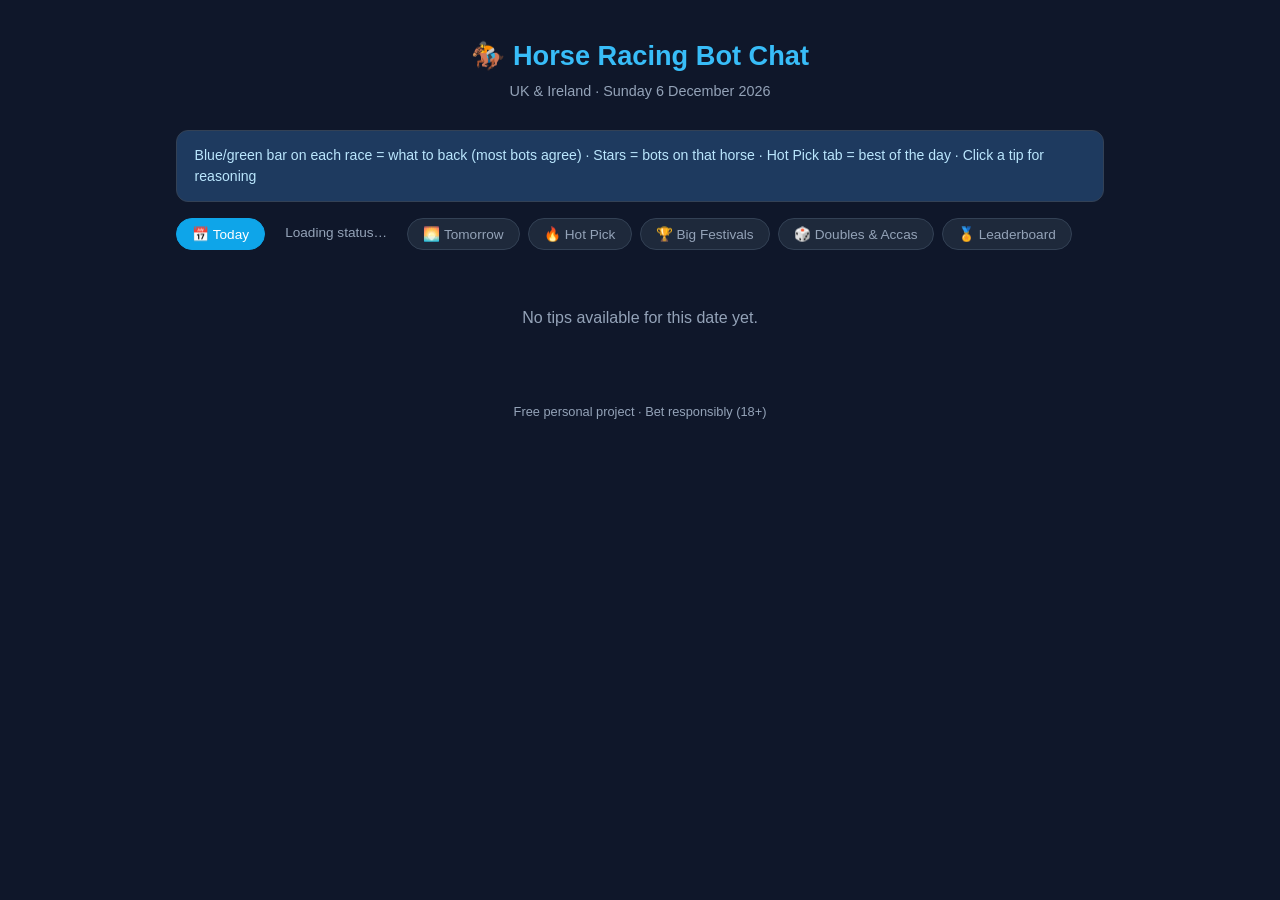
==== index.html @ 398643a5 "Add files via upload" ====
<!DOCTYPE html>
<html lang="en">
<head>
  <meta charset="UTF-8" />
  <meta name="viewport" content="width=device-width, initial-scale=1.0" />
  <title>Horse Racing Bot Chat</title>
  <style>
    :root {
      --bg: #0f172a; --card: #1e293b; --card-hover: #334155;
      --text: #e2e8f0; --muted: #94a3b8; --border: #334155; --accent: #38bdf8;
    }
    * { box-sizing: border-box; margin: 0; padding: 0; }
    body {
      font-family: -apple-system, BlinkMacSystemFont, "Segoe UI", Roboto, sans-serif;
      background: var(--bg); color: var(--text); line-height: 1.5; min-height: 100vh;
    }
    .container { max-width: 960px; margin: 0 auto; padding: 1rem; }
    header { text-align: center; padding: 1.25rem 0 0.75rem; }
    header h1 {
      font-size: 1.7rem; font-weight: 700; color: var(--accent);
      display: flex; align-items: center; justify-content: center; gap: 0.5rem;
    }
    header .meta { color: var(--muted); font-size: 0.9rem; margin-top: 0.25rem; }
    .info-box {
      background: #1e3a5f; border: 1px solid #334155; border-radius: 0.75rem;
      padding: 0.85rem 1.1rem; margin: 1rem 0; font-size: 0.88rem; color: #bae6fd;
    }
    .tabs { display: flex; flex-wrap: wrap; gap: 0.5rem; margin: 1rem 0; }
    .tab {
      background: var(--card); border: 1px solid var(--border); color: var(--muted);
      padding: 0.45rem 0.95rem; border-radius: 9999px; cursor: pointer; font-size: 0.85rem;
    }
    .tab:hover { background: var(--card-hover); color: var(--text); }
    .tab.active { background: #0ea5e9; color: white; border-color: #0ea5e9; }

    .meeting {
      margin-bottom: 0.65rem; border: 1px solid var(--border);
      border-radius: 0.75rem; overflow: hidden; background: var(--card);
    }
    .meeting-header {
      display: flex; align-items: center; justify-content: space-between;
      padding: 0.95rem 1.15rem; cursor: pointer; background: #1e293b;
      font-size: 1.2rem; font-weight: 700; color: #f1f5f9; user-select: none;
    }
    .meeting-header:hover { background: #273548; }
    .meeting-header .chevron { transition: transform 0.2s; color: var(--muted); }
    .meeting.open .meeting-header .chevron { transform: rotate(90deg); }
    .meeting-body { display: none; border-top: 1px solid var(--border); }
    .meeting.open .meeting-body { display: block; }

    .race { border-bottom: 1px solid var(--border); }
    .race:last-child { border-bottom: none; }
    .race-header {
      padding: 0.65rem 1.15rem; font-size: 0.9rem; color: #cbd5e1;
      background: #0f172a; border-bottom: 1px solid #1e293b;
      display: flex; flex-wrap: wrap; gap: 0.5rem 1rem; align-items: baseline;
    }
    .race-time { font-weight: 700; color: #38bdf8; font-size: 1rem; }
    .race-name { font-weight: 500; }

    .col-headers {
      display: grid; grid-template-columns: 130px 1fr 70px 60px 55px;
      gap: 0.5rem; padding: 0.4rem 1.15rem; font-size: 0.7rem;
      text-transform: uppercase; letter-spacing: 0.04em; color: var(--muted);
      background: #0f172a; border-bottom: 1px solid #1e293b;
    }
    .tip {
      display: grid; grid-template-columns: 130px 1fr 70px 60px 55px;
      gap: 0.5rem; align-items: center; padding: 0.5rem 1.15rem;
      border-bottom: 1px solid #1e293b; cursor: pointer;
    }
    .tip:last-child { border-bottom: none; }
    .tip:hover { background: var(--card-hover); }
    .bot-badge {
      font-size: 0.72rem; font-weight: 600; padding: 0.18rem 0.45rem;
      border-radius: 9999px; color: white; text-align: center; white-space: nowrap;
    }
    .horse-name { font-weight: 500; font-size: 0.95rem; }
    .stars { color: #fbbf24; letter-spacing: 1px; text-align: center; }
    .odds { font-weight: 600; color: #fbbf24; text-align: right; }
    .confidence {
      font-size: 0.78rem; font-weight: 600; padding: 0.12rem 0.4rem;
      border-radius: 9999px; text-align: center;
    }
    .conf-high { background: #166534; color: #bbf7d0; }
    .conf-mid  { background: #854d0e; color: #fef08a; }
    .conf-low  { background: #7f1d1d; color: #fecaca; }
    .ew-flag {
      font-size: 0.65rem; background: #4c1d95; color: #e9d5ff;
      padding: 0.08rem 0.35rem; border-radius: 4px; margin-left: 0.3rem;
    }
    .reason-panel {
      display: none; grid-column: 1 / -1; background: #0f172a;
      border-top: 1px solid #334155; padding: 0.75rem 1rem;
      font-size: 0.88rem; color: #cbd5e1; line-height: 1.5;
    }
    .tip.open .reason-panel { display: block; }
    .reason-panel strong { color: #e2e8f0; }

    .section-title { font-size: 1.1rem; font-weight: 600; margin: 1.25rem 0 0.75rem; color: #f1f5f9; }
    .card {
      background: var(--card); border: 1px solid var(--border); border-radius: 0.75rem;
      padding: 1rem 1.15rem; margin-bottom: 0.75rem;
    }
    .card h3 { font-size: 0.95rem; color: #38bdf8; margin-bottom: 0.35rem; }
    .card p { font-size: 0.9rem; color: #cbd5e1; }
    .hot-pick { border-color: #38bdf8; }
    .consensus-bar {
      background: linear-gradient(90deg, #0c4a6e 0%, #164e63 100%);
      border: 1px solid #38bdf8; border-radius: 10px;
      padding: 0.75rem 1rem; margin: 0.5rem 0 0.75rem;
      display: flex; flex-wrap: wrap; align-items: center; gap: 0.5rem 1rem;
    }
    .consensus-bar .c-label { font-size: 0.7rem; text-transform: uppercase; letter-spacing: 0.04em; color: #7dd3fc; font-weight: 700; }
    .consensus-bar .c-horse { font-size: 1.05rem; font-weight: 700; color: #f8fafc; }
    .consensus-bar .c-meta { font-size: 0.85rem; color: #cbd5e1; }
    .consensus-bar.strong { border-color: #4ade80; background: linear-gradient(90deg, #14532d 0%, #164e63 100%); }
    .consensus-bar.solid { border-color: #38bdf8; }
    .consensus-bar.lean { border-color: #fbbf24; }
    .consensus-bar.split { border-color: #64748b; }

    .chat-line { display: flex; gap: 0.6rem; margin-bottom: 0.7rem; align-items: flex-start; }
    .chat-bubble { background: #1e293b; border: 1px solid #334155; border-radius: 0.75rem; padding: 0.55rem 0.8rem; font-size: 0.9rem; color: #cbd5e1; flex: 1; }
    .chat-bubble strong { color: #e2e8f0; }
    .footer { text-align: center; padding: 2rem 0; color: var(--muted); font-size: 0.8rem; }
    @media (max-width: 640px) {
      .col-headers, .tip { grid-template-columns: 100px 1fr 55px 50px 48px; }
      .bot-badge { font-size: 0.65rem; }
    }
  
  .data-warn {
    background: #3d2914; border: 1px solid #c47b2c; color: #f0d9b5;
    padding: 12px 16px; border-radius: 10px; margin: 12px 0; font-size: 0.95rem; line-height: 1.45;
  }

    .lb-period-tabs { display:flex; flex-wrap:wrap; gap:0.4rem; margin:0.75rem 0 1rem; }
    .lb-period-tabs button {
      background: var(--card); border: 1px solid var(--border); color: var(--muted);
      padding: 0.35rem 0.85rem; border-radius: 9999px; cursor: pointer; font-size: 0.8rem;
    }
    .lb-period-tabs button.active { background:#0ea5e9; color:#fff; border-color:#0ea5e9; }
    .lb-table th, .lb-table td { padding: 0.55rem 0.5rem; border-bottom: 1px solid var(--border); }
    .lb-table tr.lb-best-roi { background: linear-gradient(90deg, rgba(234,179,8,0.18), transparent); }
    .lb-table tr.lb-best-win { box-shadow: inset 3px 0 0 #38bdf8; }
    .lb-crown { margin-left: 0.35rem; font-size: 0.95rem; }
    .lb-pill {
      display:inline-block; font-size:0.7rem; font-weight:700; padding:0.1rem 0.45rem;
      border-radius:9999px; margin-left:0.35rem; vertical-align:middle;
    }
    .lb-pill-gold { background:#854d0e; color:#fef08a; }
    .lb-pill-blue { background:#0c4a6e; color:#bae6fd; }
    .lb-roi-pos { color:#4ade80; font-weight:600; }
    .lb-roi-neg { color:#f87171; font-weight:600; }
    .lb-podium {
      display:grid; grid-template-columns:1fr; gap:0.5rem; margin:0.75rem 0 1rem;
    }
    @media (min-width:640px){ .lb-podium { grid-template-columns:1fr 1fr; } }
    .lb-podium-card {
      background: var(--card); border:1px solid var(--border); border-radius:0.75rem;
      padding:0.85rem 1rem;
    }
    .lb-podium-card h3 { font-size:0.8rem; color:var(--muted); font-weight:600; margin-bottom:0.35rem; }
    .lb-podium-card .val { font-size:1.15rem; font-weight:700; }

  
    /* Mobile polish */
    @media (max-width: 640px) {
      header h1 { font-size: 1.35rem; }
      .tabs { gap: 0.35rem; }
      .tab { padding: 0.55rem 0.85rem; font-size: 0.8rem; }
      .meeting-header { padding: 1rem 0.9rem; font-size: 1.05rem; min-height: 48px; }
      .race-header { padding: 0.75rem 0.9rem; }
      .tip-card { padding: 0.85rem; }
      .lb-table { font-size: 0.82rem; }
      .lb-table th, .lb-table td { padding: 0.5rem 0.35rem; }
    }
    .going-banner {
      display: inline-block; margin-left: 0.5rem; font-size: 0.75rem; font-weight: 600;
      padding: 0.15rem 0.55rem; border-radius: 9999px; background: #1e3a5f; color: #bae6fd;
    }
    .going-banner.soft { background: #3b1f5e; color: #e9d5ff; }
    .going-banner.firm { background: #7c2d12; color: #fed7aa; }
    .going-banner.heavy { background: #4c1d95; color: #ddd6fe; }
    .sparkline { display:flex; align-items:flex-end; gap:3px; height:40px; margin:0.75rem 0 0.25rem; }
    .sparkline span {
      flex:1; min-width:6px; border-radius:3px 3px 0 0; background:#334155;
    }
    .sparkline span.pos { background:#22c55e; }
    .sparkline span.neg { background:#ef4444; }
    .cal-grid { display:grid; grid-template-columns:1fr; gap:0.5rem; margin:0.75rem 0; }
    @media (min-width:640px){ .cal-grid { grid-template-columns:1fr 1fr 1fr; } }
    .cal-card {
      background: var(--card); border:1px solid var(--border); border-radius:0.65rem; padding:0.7rem 0.85rem;
      font-size:0.82rem;
    }
    .cal-card .lbl { color:var(--muted); font-size:0.75rem; }
    .cal-card .num { font-weight:700; font-size:1.05rem; margin-top:0.15rem; }
    .hot-card {
      background: linear-gradient(135deg, #1e293b, #0f172a); border:1px solid #334155;
      border-radius:0.75rem; padding:0.9rem 1rem; margin:0.75rem 0 1rem;
    }
    .hot-card h3 { font-size:0.85rem; color:#fbbf24; margin-bottom:0.35rem; }

  </style>

</head>
<body>
  <div class="container">
    <header>
      <h1><span>🏇</span> Horse Racing Bot Chat</h1>
      <div class="meta" id="header-meta">UK & Ireland · Loading…</div>
    </header>

    <div class="info-box">
      Blue/green bar on each race = what to back (most bots agree) · Stars = bots on that horse · Hot Pick tab = best of the day · Click a tip for reasoning
    </div>

    <div class="tabs" id="main-tabs">
      <button class="tab active" data-tab="today">📅 Today</button>
      <div id="data-status" style="text-align:center;font-size:0.85rem;color:#94a3b8;padding:0.35rem 0.75rem;">Loading status…</div>
<button class="tab" data-tab="tomorrow">🌅 Tomorrow</button>
      <button class="tab" data-tab="hot">🔥 Hot Pick</button>
      <button class="tab" data-tab="big">🏆 Big Festivals</button>
      <button class="tab" data-tab="doubles">🎲 Doubles & Accas</button>
      <button class="tab" data-tab="leaderboard">🏅 Leaderboard</button>
    </div>

    <div id="content"><p style="color:#94a3b8;text-align:center;padding:2rem">Loading tips…</p></div>
    <div class="footer">Free personal project · Bet responsibly (18+)</div>
  </div>

<script>
const BOTS = {
  FormFox:        { name: "FormFox",        colour: "#3b82f6" },
  HotTrainer:     { name: "HotTrainer",     colour: "#ef4444" },
  BloodlineBetty: { name: "BloodlineBetty", colour: "#ec4899" },
  DevilAdvocate:  { name: "DevilAdvocate",  colour: "#a855f7" },
  PlaceHunter:    { name: "PlaceHunter",    colour: "#14b8a6" }
};

let todayData = null;
let tomorrowData = null;
let currentTab = "today";

function getDateOffset(days) {
  const d = new Date();
  d.setDate(d.getDate() + days);
  return d.toISOString().slice(0, 10);
}

async function fetchTipsForDate(dateStr) {
  const paths = [
    `./tips-${dateStr}.json`,
    `tips-${dateStr}.json`,
    `./data/tips-${dateStr}.json`
  ];
  for (const path of paths) {
    try {
      const res = await fetch(path + "?t=" + Date.now());
      if (!res.ok) continue;
      const data = await res.json();
      if (data && Array.isArray(data.races) && data.races.length > 0) return data;
    } catch (e) {}
  }
  return null;
}

async function loadTips() {
  const todayStr = getDateOffset(0);
  const tomorrowStr = getDateOffset(1);
  try {
    todayData = await fetchTipsForDate(todayStr);
  } catch (e) { console.error(e); }
  try {
    tomorrowData = await fetchTipsForDate(tomorrowStr);
  } catch (e) { console.error(e); }
}

function updateHeaderDate(dateStr) {
  const el = document.getElementById("header-meta");
  if (!el) return;
  try {
    const formatted = new Date(dateStr + "T12:00:00").toLocaleDateString("en-GB", {
      weekday: "long", day: "numeric", month: "long", year: "numeric"
    });
    el.textContent = "UK & Ireland · " + formatted;
  } catch (e) {
    el.textContent = "UK & Ireland · " + dateStr;
  }
}

function confClass(c) {
  if (c >= 60) return "conf-high";
  if (c >= 45) return "conf-mid";
  return "conf-low";
}

function renderStars(n) {
  n = Number(n) || 0;
  if (n < 2) return "";
  return "★".repeat(Math.min(n, 6));
}

function groupByMeeting(races) {
  const map = {};
  (races || []).forEach(r => {
    const c = r.course || "Unknown";
    if (!map[c]) map[c] = [];
    map[c].push(r);
  });
  return map;
}

function renderRacecards(dataSet) {
  if (!dataSet || !dataSet.races || dataSet.races.length === 0) {
    const note = (dataSet && dataSet.note) ? dataSet.note : "";
    const unpublished = dataSet && dataSet.published === false;
    if (unpublished || note) {
      return '<div class="data-warn"><strong>' + (unpublished ? "Card not published yet" : "Notice") +
        "</strong><br>" + (note || "Racecards for this date are not available from the feed yet. Check back later — tips will appear once real runners are published.") +
        "</div>";
    }
    return '<p style="color:#94a3b8;text-align:center;padding:2.5rem">No tips available for this date yet.</p>';
  }
  const meetings = groupByMeeting(dataSet.races);
  let html = "";
  if (dataSet.note) {
    html += '<div class="data-warn">' + dataSet.note + "</div>";
  }
  Object.keys(meetings).sort().forEach(course => {
    const goings = [...new Set((meetings[course] || []).map(r => (r.going || "").trim()).filter(Boolean))];
    let goingHtml = "";
    if (goings.length) {
      const g = goings[0];
      const gl = g.toLowerCase();
      let gcls = "";
      if (/heavy|soft|yielding/.test(gl)) gcls = "soft";
      else if (/firm|hard/.test(gl)) gcls = "firm";
      if (/heavy/.test(gl)) gcls = "heavy";
      goingHtml = '<span class="going-banner ' + gcls + '">' + g + '</span>';
    }
    html += '<div class="meeting">' +
      '<div class="meeting-header" onclick="this.parentElement.classList.toggle(\'open\')">' +
      '<span>' + course + goingHtml + '</span><span class="chevron">▶</span></div>' +
      '<div class="meeting-body">';
    meetings[course].forEach(race => {
      const rg = (race.going || "").trim();
      const dist = (race.distance || "").trim();
      const extra = [rg, dist].filter(Boolean).join(" · ");
      html += '<div class="race"><div class="race-header">' +
        '<span class="race-time">' + (race.time || "") + '</span>' +
        '<span class="race-name">' + (race.name || "") + (extra ? ' <span style="color:#94a3b8;font-weight:400;font-size:0.85em">· ' + extra + '</span>' : '') + '</span></div>';
      // WHAT TO BACK — race consensus
      const cons = race.consensus;
      if (cons && cons.horse) {
        const strength = cons.strength || (cons.bot_count >= 4 ? "strong" : cons.bot_count >= 3 ? "solid" : cons.bot_count >= 2 ? "lean" : "split");
        const label = strength === "strong" ? "BACK THIS · Strong consensus"
          : strength === "solid" ? "BACK THIS · Solid consensus"
          : strength === "lean" ? "Lean tip · 2 bots agree"
          : "Slight edge · bots split";
        html += '<div class="consensus-bar ' + strength + '">' +
          '<div><div class="c-label">' + label + '</div>' +
          '<div class="c-horse">' + cons.horse +
          (cons.type === "ew" ? ' <span class="ew-flag">E/W</span>' : '') +
          '</div></div>' +
          '<div class="c-meta"><b>' + (cons.bot_count || 0) + ' bots</b> · conf ' + (cons.avg_conf || "?") +
          ' · ' + (cons.type || "win") + ' @ ' + (cons.odds || "?") + '</div>' +
          '<div class="c-meta" style="width:100%;font-size:0.8rem">' + (cons.bots || []).join(", ") + '</div>' +
          '</div>';
      }
      html += '<div class="col-headers"><div>Bot</div><div>Horse</div>' +
        '<div style="text-align:center">Stars</div><div style="text-align:right">Odds</div>' +
        '<div style="text-align:center">Conf</div></div>';
      (race.tips || []).forEach(t => {
        const bot = BOTS[t.bot] || { name: t.bot, colour: "#64748b" };
        html += '<div class="tip" onclick="this.classList.toggle(\'open\')">' +
          '<span class="bot-badge" style="background:' + bot.colour + '">' + bot.name + '</span>' +
          '<span class="horse-name">' + t.horse + (t.type === "ew" ? '<span class="ew-flag">E/W</span>' : "") + '</span>' +
          '<span class="stars">' + renderStars(t.stars) + '</span>' +
          '<span class="odds">' + Number(t.odds).toFixed(2) + '</span>' +
          '<span class="confidence ' + confClass(t.conf) + '">' + t.conf + '%</span>' +
          '<div class="reason-panel"><strong>' + bot.name + ':</strong> ' + (t.reason || "No reasoning available.") + '</div>' +
          '</div>';
      });
      html += '</div>';
    });
    html += '</div></div>';
  });
  return html;
}

function getHotPick(dataSet) {
  if (!dataSet) return null;
  // Prefer server-built hot_picks (3+ bots, conf floor)
  if (Array.isArray(dataSet.hot_picks) && dataSet.hot_picks.length) {
    return dataSet.hot_picks[0];
  }
  // Fallback: aggregate from race tips
  const tallies = {};
  (dataSet.races || []).forEach(function (race) {
    (race.tips || []).forEach(function (t) {
      const key = (race.course || "") + "|" + (race.time || "") + "|" + (t.horse || "");
      if (!tallies[key]) {
        tallies[key] = {
          horse: t.horse,
          course: race.course,
          time: race.time,
          race: race.name,
          odds: t.odds,
          bots: [],
          confs: [],
          type: t.type
        };
      }
      tallies[key].bots.push(t.bot);
      tallies[key].confs.push(t.conf || 0);
    });
  });
  let best = null;
  Object.keys(tallies).forEach(function (k) {
    const v = tallies[k];
    const n = v.bots.length;
    const avg = v.confs.reduce(function (a, b) { return a + b; }, 0) / Math.max(1, n);
    if (n < 3 || avg < 55) return;
    const score = n * 10 + avg;
    if (!best || score > best.score) {
      best = {
        horse: v.horse,
        course: v.course,
        time: v.time,
        race: v.race,
        odds: v.odds,
        bot_count: n,
        avg_conf: Math.round(avg * 10) / 10,
        bots: v.bots,
        type: v.type,
        score: score
      };
    }
  });
  return best;
}

function renderHotPick() {
  const list = (todayData && Array.isArray(todayData.hot_picks)) ? todayData.hot_picks : null;
  if (list && list.length) {
    let html = '<div class="section-title">Daily Hot Picks</div><p style="color:#94a3b8;text-align:center;font-size:0.85rem;margin:0 0 1rem">3+ bots agreed · avg confidence ≥ 55</p>';
    list.slice(0, 8).forEach(function (hot) {
      html += '<div class="card hot-pick"><h3>' + (hot.horse || "") + '</h3>' +
        '<div style="color:#94a3b8;font-size:0.9rem">' + (hot.course || "") + " " + (hot.time || "") +
        (hot.race ? " · " + hot.race : "") + "</div>" +
        '<div style="margin-top:0.5rem"><b>' + (hot.bot_count || (hot.bots || []).length) + " bots</b> · avg conf " +
        (hot.avg_conf || "?") + " · " + (hot.type || "win") + " @ " + (hot.odds || "?") + "</div>" +
        '<div style="margin-top:0.35rem;font-size:0.85rem;color:#cbd5e1">' + (hot.bots || []).join(", ") + "</div></div>";
    });
    return html;
  }
  const hot = getHotPick(todayData);
  if (!hot) return '<p style="color:#94a3b8;text-align:center;padding:2rem">No hot pick available yet (need 3+ bots on one horse with solid confidence).</p>';
  return '<div class="section-title">Today’s Hot Pick</div>' +
    '<div class="card hot-pick"><h3>' + hot.horse + '</h3>' +
    '<div style="color:#94a3b8">' + (hot.course || "") + " " + (hot.time || "") + "</div>" +
    '<div style="margin-top:0.5rem"><b>' + (hot.bot_count || 0) + " bots</b> · conf " + (hot.avg_conf || "") +
    " · " + (hot.type || "win") + " @ " + (hot.odds || "") + "</div></div>";
}

function topSelections(dataSet, typeFilter, limit) {
  if (!dataSet || !dataSet.races) return [];
  const picks = [];
  dataSet.races.forEach(race => {
    const byHorse = {};
    (race.tips || []).forEach(t => {
      if (typeFilter && t.type !== typeFilter) return;
      if (!byHorse[t.horse]) byHorse[t.horse] = { horse: t.horse, course: race.course, time: race.time, odds: t.odds, conf: 0, count: 0 };
      byHorse[t.horse].conf += Number(t.conf) || 0;
      byHorse[t.horse].count += 1;
      byHorse[t.horse].odds = t.odds;
    });
    Object.values(byHorse).forEach(p => { p.avg = p.conf / p.count; picks.push(p); });
  });
  picks.sort((a, b) => b.count - a.count || b.avg - a.avg);
  const seen = new Set(); const unique = [];
  for (const p of picks) {
    if (seen.has(p.horse)) continue;
    seen.add(p.horse); unique.push(p);
    if (unique.length >= limit) break;
  }
  return unique;
}

function renderDoubles() {
  const winPicks = topSelections(todayData, "win", 8);
  const ewPicks = topSelections(todayData, "ew", 8);
  const allPicks = topSelections(todayData, null, 10);
  function combo(list, n, label) {
    if (list.length < n) return '<div class="card"><h3>' + label + '</h3><p>Not enough selections yet.</p></div>';
    const chosen = list.slice(0, n);
    const names = chosen.map(p => p.horse + " (" + p.course + " " + p.time + ")").join(" + ");
    const odds = chosen.reduce((a, p) => a * (Number(p.odds) || 2), 1);
    return '<div class="card"><h3>' + label + '</h3><p>' + names +
      '</p><p style="margin-top:0.35rem;color:#94a3b8;font-size:0.85rem">Approx combined odds: ' + odds.toFixed(1) + '</p></div>';
  }
  return '<div class="section-title">Doubles & Accas</div>' +
    combo(winPicks, 2, "Winners Double") +
    combo(ewPicks, 2, "Each-Way Double") +
    combo(winPicks, 3, "Winners Treble") +
    combo(ewPicks, 3, "Each-Way Treble") +
    combo(allPicks, 6, "6-Fold (mixed)") +
    '<p style="color:#94a3b8;font-size:0.85rem;margin-top:1rem">From strongest bot consensus. Check current odds.</p>';
}

function renderBigFestivals() {
  const festivals = [
    ["Cheltenham Festival", "March · 4 days", "Champion Hurdle, Champion Chase, Stayers’, Gold Cup, Ryanair"],
    ["Aintree Grand National Meeting", "April · 3 days", "Grand National, Mersey Novices’, Mildmay, Aintree Hurdle"],
    ["Punchestown Festival", "Late April / early May · 5 days", "Irish Champions, Gold Cup, Champion Chase, Stayers"],
    ["Royal Ascot", "June · 5 days", "Queen Anne, Prince of Wales’s, Gold Cup, Diamond Jubilee"],
    ["Glorious Goodwood", "Late July / early August · 5 days", "Sussex Stakes, Goodwood Cup, Nassau, Lennox"],
    ["York Ebor Festival", "August · 4 days", "International, Yorkshire Oaks, Nunthorpe, Ebor"],
    ["Irish Champions Weekend", "September", "Irish Champion Stakes, Matron, National Stakes, Moyglare"],
    ["British Champions Day", "October · Ascot", "Champion Stakes, QEII, Champions Sprint, Fillies & Mares"],
    ["King George & Christmas", "December", "King George VI Chase, Christmas Hurdle, Savills Chase"]
  ];
  return '<div class="section-title">Major Festivals & Meetings</div>' +
    festivals.map(f => '<div class="card"><h3>' + f[0] + '</h3>' +
      '<p style="color:#94a3b8;font-size:0.85rem;margin-bottom:0.3rem">' + f[1] + '</p><p>' + f[2] + '</p></div>').join("");
}

function renderChat() {
  const data = todayData;
  const lines = (data && data.chat) || [];
  const votes = (data && data.votes) || {};
  if (!lines.length) {
    return '<div class="section-title">Bot Chat Room</div>' +
      '<p style="color:#94a3b8;text-align:center;padding:1.5rem">No chat/votes yet. Upload the new generate_tips.py and re-run the Action.</p>';
  }
  let html = '<div class="section-title">Bot Chat Room</div>' +
    '<p style="color:#94a3b8;font-size:0.88rem;margin-bottom:1rem">Each bot nominates legs from its own tips. Votes are tallied for doubles, trebles and a 6-fold. Discussion below reflects agreement and disagreement.</p>';
  if (votes.double && votes.double.length) {
    html += '<div class="card hot-pick"><h3>Voted results</h3>' +
      '<p><strong>Double:</strong> ' + votes.double.join(' + ') + '</p>' +
      '<p><strong>Treble:</strong> ' + (votes.treble || []).join(' + ') + '</p>' +
      '<p><strong>6-fold:</strong> ' + (votes.sixfold || []).join(' + ') + '</p></div>';
  }
  lines.forEach(line => {
    const bot = BOTS[line.bot] || { name: line.bot, colour: "#64748b" };
    html += '<div class="chat-line">' +
      '<span class="bot-badge" style="background:' + bot.colour + '">' + bot.name + '</span>' +
      '<div class="chat-bubble">' + (line.text || "") + '</div></div>';
  });
  return html;
}

function renderLeaderboard() {
  return '<div class="section-title">Bot Leaderboard</div>' +
    '<div class="lb-period-tabs" id="lb-period-tabs">' +
      '<button type="button" data-period="all" class="active">All time</button>' +
      '<button type="button" data-period="week">This week</button>' +
      '<button type="button" data-period="month">This month</button>' +
      '<button type="button" data-period="year">This year</button>' +
    '</div>' +
    '<p style="color:#94a3b8;text-align:center;padding:1rem" id="lb-loading">Loading leaderboard…</p>' +
    '<div id="lb-root"></div>';
}


async function loadDataStatus() {
  const el = document.getElementById("data-status");
  if (!el) return;
  try {
    const res = await fetch("./status.json?t=" + Date.now());
    if (res.ok) {
      const s = await res.json();
      const parts = [];
      if (s.last_settled) parts.push("Last settled: <b style=\"color:#e2e8f0\">" + s.last_settled + "</b>");
      if (s.best_roi) parts.push("Best ROI: <b style=\"color:#4ade80\">" + s.best_roi + "</b>");
      if (s.settled_days != null) parts.push(s.settled_days + " days tracked");
      el.innerHTML = parts.join(" · ") || "Status ready";
      return;
    }
  } catch (e) {}
  try {
    const res = await fetch("./leaderboard.json?t=" + Date.now());
    if (res.ok) {
      const lb = await res.json();
      el.innerHTML = lb.last_settled
        ? ("Last settled: <b style=\"color:#e2e8f0\">" + lb.last_settled + "</b>")
        : "Leaderboard loaded — no settlements yet";
      return;
    }
  } catch (e) {}
  el.textContent = "";
}

async function fillLeaderboard(period) {
  const root = document.getElementById("lb-root");
  const loading = document.getElementById("lb-loading");
  if (!root) {
    console.warn("fillLeaderboard: #lb-root missing");
    return;
  }
  period = period || window._lbPeriod || "all";
  window._lbPeriod = period;

  let data = window._lbData || null;
  if (!data) {
    try {
      const res = await fetch("./leaderboard.json?t=" + Date.now());
      if (!res.ok) throw new Error("HTTP " + res.status);
      data = await res.json();
      window._lbData = data;
    } catch (e) {
      console.error("fillLeaderboard fetch failed", e);
      if (loading) loading.remove();
      root.innerHTML = '<p style="color:#f87171;text-align:center;padding:1.5rem">Could not load leaderboard.json (' + e.message + ').</p>';
      return;
    }
  }
  if (loading) loading.remove();

  let slice = null;
  if (data.periods && data.periods[period]) {
    slice = data.periods[period];
  } else if (period === "all" && data.bots) {
    slice = { bots: data.bots, best_roi: data.best_roi, best_win: data.best_win };
  }
  if (!slice || !slice.bots) {
    root.innerHTML = '<p style="color:#94a3b8;text-align:center;padding:1.5rem">No settled results yet for this period.</p>';
    return;
  }

  const bots = slice.bots;
  const ACTIVE = ["FormFox","HotTrainer","BloodlineBetty","DevilAdvocate","PlaceHunter"];
  const ranked = Object.keys(bots).filter(id => ACTIVE.indexOf(id) >= 0).map(id => {
    const b = bots[id];
    return { id: id, b: b, roi: b.roi_pct != null ? b.roi_pct : 0, win: b.win_pct != null ? b.win_pct : 0, tips: b.tips || 0 };
  }).sort((a, c) => c.roi - a.roi);

  const bestRoi = slice.best_roi || (ranked.filter(x => x.tips >= 5)[0] || ranked[0] || {}).id;
  let bestWin = slice.best_win;
  if (!bestWin) {
    const byWin = ranked.slice().filter(x => x.tips >= 5).sort((a, c) => c.win - a.win);
    bestWin = (byWin[0] || ranked[0] || {}).id;
  }

  const bestRoiBot = BOTS[bestRoi] || { name: bestRoi || "—", colour: "#64748b" };
  const bestWinBot = BOTS[bestWin] || { name: bestWin || "—", colour: "#64748b" };
  const bestRoiStats = bestRoi && bots[bestRoi] ? bots[bestRoi] : null;
  const bestWinStats = bestWin && bots[bestWin] ? bots[bestWin] : null;

  const hist = (data.history || []).slice(-14);
  let spark = "";
  if (hist.length) {
    const maxAbs = Math.max(1, ...hist.map(h => Math.abs(Number(h.pnl) || 0)));
    spark = '<div style="margin:0.5rem 0 0.25rem;color:#94a3b8;font-size:0.8rem">Daily P&amp;L (all bots combined, last ' + hist.length + ' days)</div>' +
      '<div class="sparkline">' + hist.map(h => {
        const pnl = Number(h.pnl) || 0;
        const hgt = Math.max(4, Math.round(36 * Math.abs(pnl) / maxAbs));
        const cls = pnl > 0 ? "pos" : (pnl < 0 ? "neg" : "");
        return '<span class="' + cls + '" style="height:' + hgt + 'px" title="' + (h.date || "") + ': ' + (pnl >= 0 ? "+" : "") + pnl + '"></span>';
      }).join("") + '</div>' +
      '<div style="display:flex;justify-content:space-between;color:#64748b;font-size:0.7rem">' +
        '<span>' + (hist[0].date || "") + '</span><span>' + (hist[hist.length - 1].date || "") + '</span></div>';
  }

  const hot = data.hot_pick || null;
  let hotHtml = "";
  if (hot && hot.n) {
    const roiCls = (hot.roi_pct || 0) >= 0 ? "lb-roi-pos" : "lb-roi-neg";
    hotHtml = '<div class="hot-card"><h3>🔥 Consensus Hot Pick track record</h3>' +
      '<div style="display:flex;flex-wrap:wrap;gap:1rem;align-items:baseline">' +
        '<div><span style="color:#94a3b8;font-size:0.8rem">Settled</span><div style="font-weight:700;font-size:1.1rem">' + hot.n + '</div></div>' +
        '<div><span style="color:#94a3b8;font-size:0.8rem">Win%</span><div style="font-weight:700;font-size:1.1rem">' + (hot.win_pct || 0) + '%</div></div>' +
        '<div><span style="color:#94a3b8;font-size:0.8rem">ROI</span><div class="' + roiCls + '" style="font-size:1.1rem">' + ((hot.roi_pct || 0) >= 0 ? "+" : "") + (hot.roi_pct || 0) + '%</div></div>' +
        '<div><span style="color:#94a3b8;font-size:0.8rem">P&amp;L</span><div style="font-weight:700">' + ((hot.pnl || 0) >= 0 ? "+" : "") + (hot.pnl || 0) + '</div></div>' +
      '</div>' +
      '<p style="color:#94a3b8;font-size:0.78rem;margin-top:0.45rem">Horses where 3+ bots agreed · level £1 win stakes</p></div>';
  }

  const podium =
    '<div class="lb-podium">' +
      '<div class="lb-podium-card">' +
        '<h3>🏆 Best ROI</h3>' +
        '<div class="val"><span class="bot-badge" style="background:' + bestRoiBot.colour + '">' + bestRoiBot.name + '</span> ' +
        (bestRoiStats ? '<span class="lb-roi-pos">+' + (bestRoiStats.roi_pct || 0) + '%</span>' : '—') + '</div>' +
        (bestRoiStats ? '<div style="color:#94a3b8;font-size:0.8rem;margin-top:0.25rem">' + (bestRoiStats.tips || 0) + ' tips · Win ' + (bestRoiStats.win_pct || 0) + '%</div>' : '') +
      '</div>' +
      '<div class="lb-podium-card">' +
        '<h3>🎯 Best strike rate</h3>' +
        '<div class="val"><span class="bot-badge" style="background:' + bestWinBot.colour + '">' + bestWinBot.name + '</span> ' +
        (bestWinStats ? (bestWinStats.win_pct || 0) + '%' : '—') + '</div>' +
        (bestWinStats ? '<div style="color:#94a3b8;font-size:0.8rem;margin-top:0.25rem">' + (bestWinStats.tips || 0) + ' tips · ROI ' + ((bestWinStats.roi_pct || 0) >= 0 ? '+' : '') + (bestWinStats.roi_pct || 0) + '%</div>' : '') +
      '</div>' +
    '</div>';

  const rows = ranked.map((row, idx) => {
    const b = row.b;
    const bot = BOTS[row.id] || { name: row.id, colour: "#64748b" };
    const roi = row.roi;
    const cls = [];
    if (row.id === bestRoi) cls.push("lb-best-roi");
    if (row.id === bestWin) cls.push("lb-best-win");
    let pills = "";
    if (row.id === bestRoi) pills += '<span class="lb-pill lb-pill-gold">BEST ROI</span>';
    if (row.id === bestWin) pills += '<span class="lb-pill lb-pill-blue">BEST WIN%</span>';
    if (idx === 0) pills += '<span class="lb-crown">👑</span>';
    const roiCls = roi >= 0 ? "lb-roi-pos" : "lb-roi-neg";
    return '<tr class="' + cls.join(" ") + '">' +
      '<td><span class="bot-badge" style="background:' + bot.colour + '">' + bot.name + '</span>' + pills + '</td>' +
      '<td>' + (b.tips || 0) + '</td>' +
      '<td>' + (b.win_pct != null ? b.win_pct : 0) + '%</td>' +
      '<td class="' + roiCls + '">' + (roi >= 0 ? "+" : "") + roi + '%</td>' +
      '<td>' + (b.avg_odds || 0) + '</td>' +
      '<td>W ' + (b.style && b.style.win || 0) + ' / EW ' + (b.style && b.style.ew || 0) + '</td></tr>';
  }).join("");

  let calHtml = '<div style="margin:1rem 0 0.35rem;color:#94a3b8;font-size:0.8rem">Confidence calibration (did high-conf tips actually win more?)</div><div class="cal-grid">';
  let hasCal = false;
  ranked.forEach(row => {
    const conf = row.b.conf || {};
    const low = conf.low || {};
    const mid = conf.mid || {};
    const high = conf.high || {};
    if (!(low.n || mid.n || high.n)) return;
    hasCal = true;
    const bot = BOTS[row.id] || { name: row.id, colour: "#64748b" };
    calHtml += '<div class="cal-card"><span class="bot-badge" style="background:' + bot.colour + '">' + bot.name + '</span>' +
      '<div style="margin-top:0.45rem;display:flex;justify-content:space-between;gap:0.35rem">' +
        '<div><div class="lbl">&lt;55%</div><div class="num">' + (low.win_pct != null ? low.win_pct : "—") + '%</div><div class="lbl">' + (low.n || 0) + ' tips</div></div>' +
        '<div><div class="lbl">55–69%</div><div class="num">' + (mid.win_pct != null ? mid.win_pct : "—") + '%</div><div class="lbl">' + (mid.n || 0) + ' tips</div></div>' +
        '<div><div class="lbl">70%+</div><div class="num">' + (high.win_pct != null ? high.win_pct : "—") + '%</div><div class="lbl">' + (high.n || 0) + ' tips</div></div>' +
      '</div></div>';
  });
  calHtml += '</div>';
  if (!hasCal) calHtml = "";

  const periodLabel = { all: "All time", week: "Last 7 days", month: "Last 30 days", year: "Last 365 days" }[period] || period;
  root.innerHTML =
    podium +
    hotHtml +
    spark +
    '<p style="color:#94a3b8;font-size:0.85rem;margin:0.75rem 0">Showing: <strong style="color:#e2e8f0">' + periodLabel + '</strong> · Updated: ' + (data.updated_at || "—") + ' · Level £1 stakes</p>' +
    '<table class="lb-table" style="width:100%;border-collapse:collapse;font-size:0.9rem">' +
    '<thead><tr style="color:#94a3b8;text-align:left"><th>Bot</th><th>Tips</th><th>Win%</th><th>ROI</th><th>Avg odds</th><th>Style</th></tr></thead>' +
    '<tbody>' + rows + '</tbody></table>' +
    calHtml;

  const tabs = document.getElementById("lb-period-tabs");
  if (tabs && !tabs._wired) {
    tabs._wired = true;
    tabs.addEventListener("click", function(e) {
      const btn = e.target.closest("button[data-period]");
      if (!btn) return;
      tabs.querySelectorAll("button").forEach(b => b.classList.remove("active"));
      btn.classList.add("active");
      fillLeaderboard(btn.dataset.period);
    });
  }
  if (tabs) {
    tabs.querySelectorAll("button").forEach(b => {
      b.classList.toggle("active", b.dataset.period === period);
    });
  }
}

function renderContent() {
  const el = document.getElementById("content");
  if (!el) return;
  if (currentTab === "today") {
    updateHeaderDate((todayData && todayData.date) || getDateOffset(0));
    el.innerHTML = renderRacecards(todayData);
  } else if (currentTab === "tomorrow") {
    updateHeaderDate((tomorrowData && tomorrowData.date) || getDateOffset(1));
    el.innerHTML = renderRacecards(tomorrowData);
  } else if (currentTab === "hot") {
    updateHeaderDate((todayData && todayData.date) || getDateOffset(0));
    el.innerHTML = renderHotPick();
  } else if (currentTab === "big") {
    el.innerHTML = renderBigFestivals();
  } else if (currentTab === "doubles") {
    el.innerHTML = renderDoubles();
  } else if (currentTab === "leaderboard") {
    el.innerHTML = renderLeaderboard();
    // must run after DOM nodes exist
    setTimeout(fillLeaderboard, 0);
  }
}

document.getElementById("main-tabs").addEventListener("click", function(e) {
  const btn = e.target.closest(".tab");
  if (!btn) return;
  document.querySelectorAll(".tab").forEach(t => t.classList.remove("active"));
  btn.classList.add("active");
  currentTab = btn.dataset.tab;
  renderContent();
});

(async function() {
  try {
    await loadTips();
  } catch (e) {
    console.error(e);
  }
  renderContent();
})();
</script>
</body>
</html>
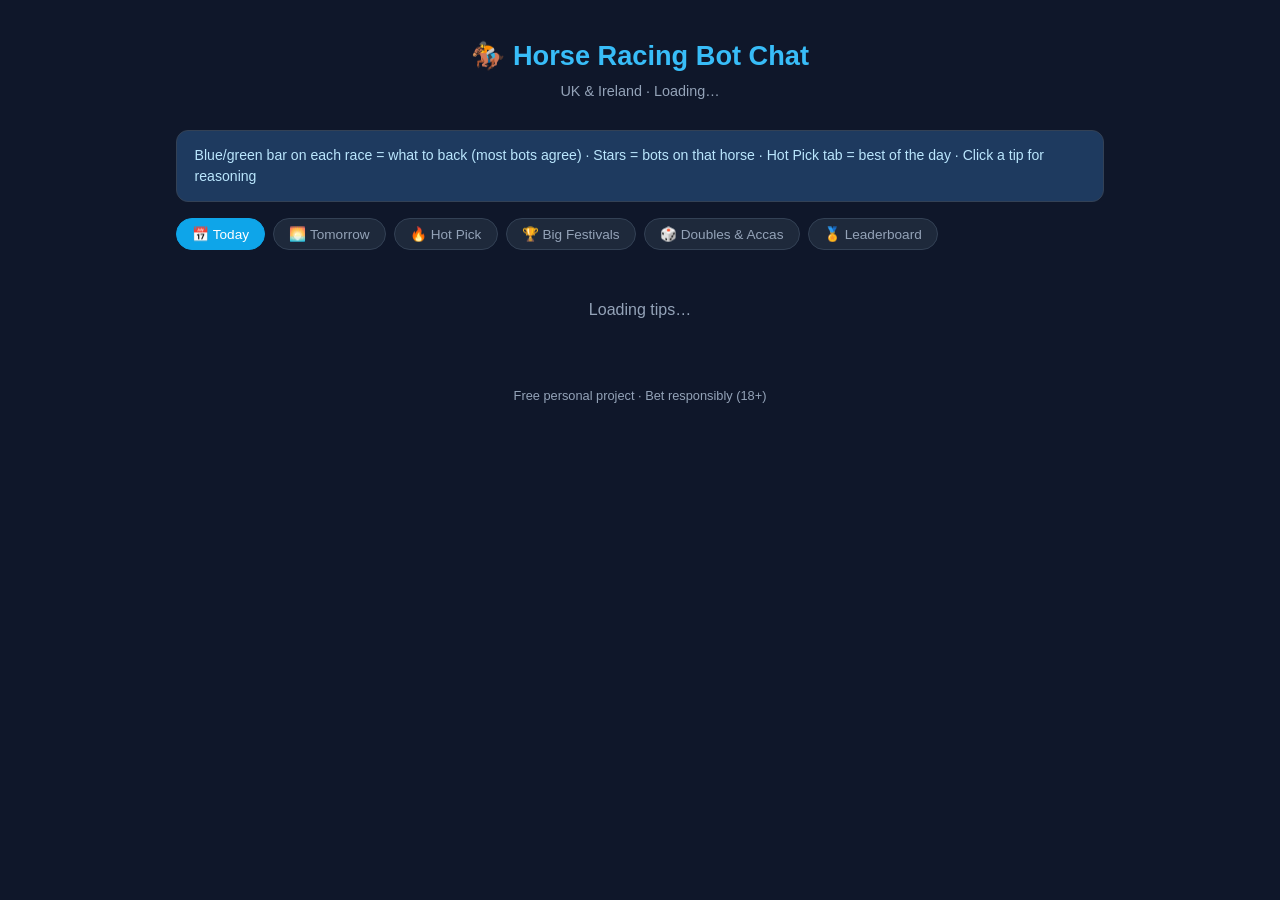
==== commit d5bff7ae: "Add files via upload" ====
--- a/index.html
+++ b/index.html
@@ -217,8 +217,7 @@
 
     <div class="tabs" id="main-tabs">
       <button class="tab active" data-tab="today">📅 Today</button>
-      <div id="data-status" style="text-align:center;font-size:0.85rem;color:#94a3b8;padding:0.35rem 0.75rem;">Loading status…</div>
-<button class="tab" data-tab="tomorrow">🌅 Tomorrow</button>
+      <button class="tab" data-tab="tomorrow">🌅 Tomorrow</button>
       <button class="tab" data-tab="hot">🔥 Hot Pick</button>
       <button class="tab" data-tab="big">🏆 Big Festivals</button>
       <button class="tab" data-tab="doubles">🎲 Doubles & Accas</button>
@@ -316,7 +315,7 @@
     const note = (dataSet && dataSet.note) ? dataSet.note : "";
     const unpublished = dataSet && dataSet.published === false;
     if (unpublished || note) {
-      return '<div class="data-warn"><strong>' + (unpublished ? "Card not published yet" : "Notice") +
+      return '<div class="data-warn"><strong>' + (unpublished ? "Tomorrow's card not on our feed yet" : "Notice") +
         "</strong><br>" + (note || "Racecards for this date are not available from the feed yet. Check back later — tips will appear once real runners are published.") +
         "</div>";
     }
@@ -564,7 +563,7 @@
 }
 
 
-async function loadDataStatus() {
+async function  {
   const el = document.getElementById("data-status");
   if (!el) return;
   try {
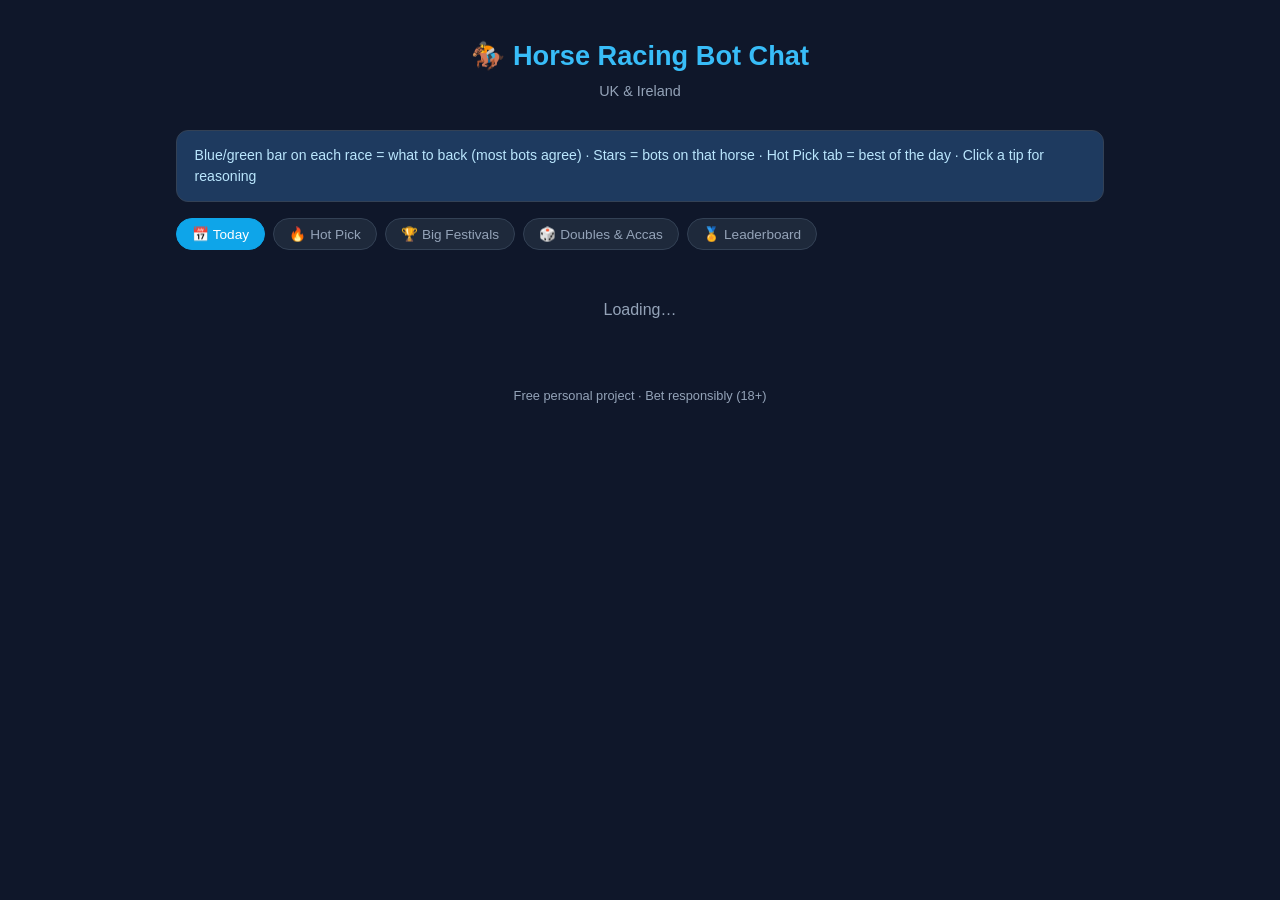
==== commit e8eba96f: "Add files via upload" ====
--- a/index.html
+++ b/index.html
@@ -208,7 +208,7 @@
   <div class="container">
     <header>
       <h1><span>🏇</span> Horse Racing Bot Chat</h1>
-      <div class="meta" id="header-meta">UK & Ireland · Loading…</div>
+      <div class="meta" id="header-meta">UK & Ireland</div>
     </header>
 
     <div class="info-box">
@@ -217,14 +217,13 @@
 
     <div class="tabs" id="main-tabs">
       <button class="tab active" data-tab="today">📅 Today</button>
-      <button class="tab" data-tab="tomorrow">🌅 Tomorrow</button>
       <button class="tab" data-tab="hot">🔥 Hot Pick</button>
       <button class="tab" data-tab="big">🏆 Big Festivals</button>
       <button class="tab" data-tab="doubles">🎲 Doubles & Accas</button>
       <button class="tab" data-tab="leaderboard">🏅 Leaderboard</button>
     </div>
 
-    <div id="content"><p style="color:#94a3b8;text-align:center;padding:2rem">Loading tips…</p></div>
+    <div id="content"><p style="color:#94a3b8;text-align:center;padding:2rem">Loading…</p></div>
     <div class="footer">Free personal project · Bet responsibly (18+)</div>
   </div>
 
@@ -238,20 +237,22 @@
 };
 
 let todayData = null;
-let tomorrowData = null;
 let currentTab = "today";
 
+/** Local calendar date YYYY-MM-DD (not UTC — avoids wrong day near midnight). */
 function getDateOffset(days) {
   const d = new Date();
   d.setDate(d.getDate() + days);
-  return d.toISOString().slice(0, 10);
+  const y = d.getFullYear();
+  const m = String(d.getMonth() + 1).padStart(2, "0");
+  const day = String(d.getDate()).padStart(2, "0");
+  return y + "-" + m + "-" + day;
 }
 
 async function fetchTipsForDate(dateStr) {
   const paths = [
-    `./tips-${dateStr}.json`,
-    `tips-${dateStr}.json`,
-    `./data/tips-${dateStr}.json`
+    "./tips-" + dateStr + ".json",
+    "tips-" + dateStr + ".json"
   ];
   for (const path of paths) {
     try {
@@ -259,20 +260,27 @@
       if (!res.ok) continue;
       const data = await res.json();
       if (data && Array.isArray(data.races) && data.races.length > 0) return data;
+      // file exists but empty races — keep note for UI
+      if (data && data.note) return data;
     } catch (e) {}
   }
   return null;
 }
 
 async function loadTips() {
-  const todayStr = getDateOffset(0);
-  const tomorrowStr = getDateOffset(1);
-  try {
-    todayData = await fetchTipsForDate(todayStr);
-  } catch (e) { console.error(e); }
-  try {
-    tomorrowData = await fetchTipsForDate(tomorrowStr);
-  } catch (e) { console.error(e); }
+  // Prefer today; if empty (timezone / before morning run), fall back to yesterday
+  const candidates = [getDateOffset(0), getDateOffset(-1), getDateOffset(-2)];
+  todayData = null;
+  for (const ds of candidates) {
+    try {
+      const data = await fetchTipsForDate(ds);
+      if (data && Array.isArray(data.races) && data.races.length > 0) {
+        todayData = data;
+        break;
+      }
+      if (!todayData && data) todayData = data; // keep note-only as last resort
+    } catch (e) { console.error(e); }
+  }
 }
 
 function updateHeaderDate(dateStr) {
@@ -313,11 +321,8 @@
 function renderRacecards(dataSet) {
   if (!dataSet || !dataSet.races || dataSet.races.length === 0) {
     const note = (dataSet && dataSet.note) ? dataSet.note : "";
-    const unpublished = dataSet && dataSet.published === false;
-    if (unpublished || note) {
-      return '<div class="data-warn"><strong>' + (unpublished ? "Tomorrow's card not on our feed yet" : "Notice") +
-        "</strong><br>" + (note || "Racecards for this date are not available from the feed yet. Check back later — tips will appear once real runners are published.") +
-        "</div>";
+    if (note) {
+      return '<div class="data-warn"><strong>No tips for this date yet</strong><br>' + note + "</div>";
     }
     return '<p style="color:#94a3b8;text-align:center;padding:2.5rem">No tips available for this date yet.</p>';
   }
@@ -768,9 +773,6 @@
   if (currentTab === "today") {
     updateHeaderDate((todayData && todayData.date) || getDateOffset(0));
     el.innerHTML = renderRacecards(todayData);
-  } else if (currentTab === "tomorrow") {
-    updateHeaderDate((tomorrowData && tomorrowData.date) || getDateOffset(1));
-    el.innerHTML = renderRacecards(tomorrowData);
   } else if (currentTab === "hot") {
     updateHeaderDate((todayData && todayData.date) || getDateOffset(0));
     el.innerHTML = renderHotPick();
@@ -795,12 +797,24 @@
 });
 
 (async function() {
+  const el = document.getElementById("content");
   try {
     await loadTips();
   } catch (e) {
     console.error(e);
   }
-  renderContent();
+  try {
+    renderContent();
+  } catch (e) {
+    console.error(e);
+    if (el) {
+      el.innerHTML = '<div class="data-warn"><strong>Could not render tips</strong><br>' +
+        (e && e.message ? e.message : "Check the browser console.") + "</div>";
+    }
+  }
+  if (!todayData || !todayData.races || !todayData.races.length) {
+    updateHeaderDate(getDateOffset(0));
+  }
 })();
 </script>
 </body>
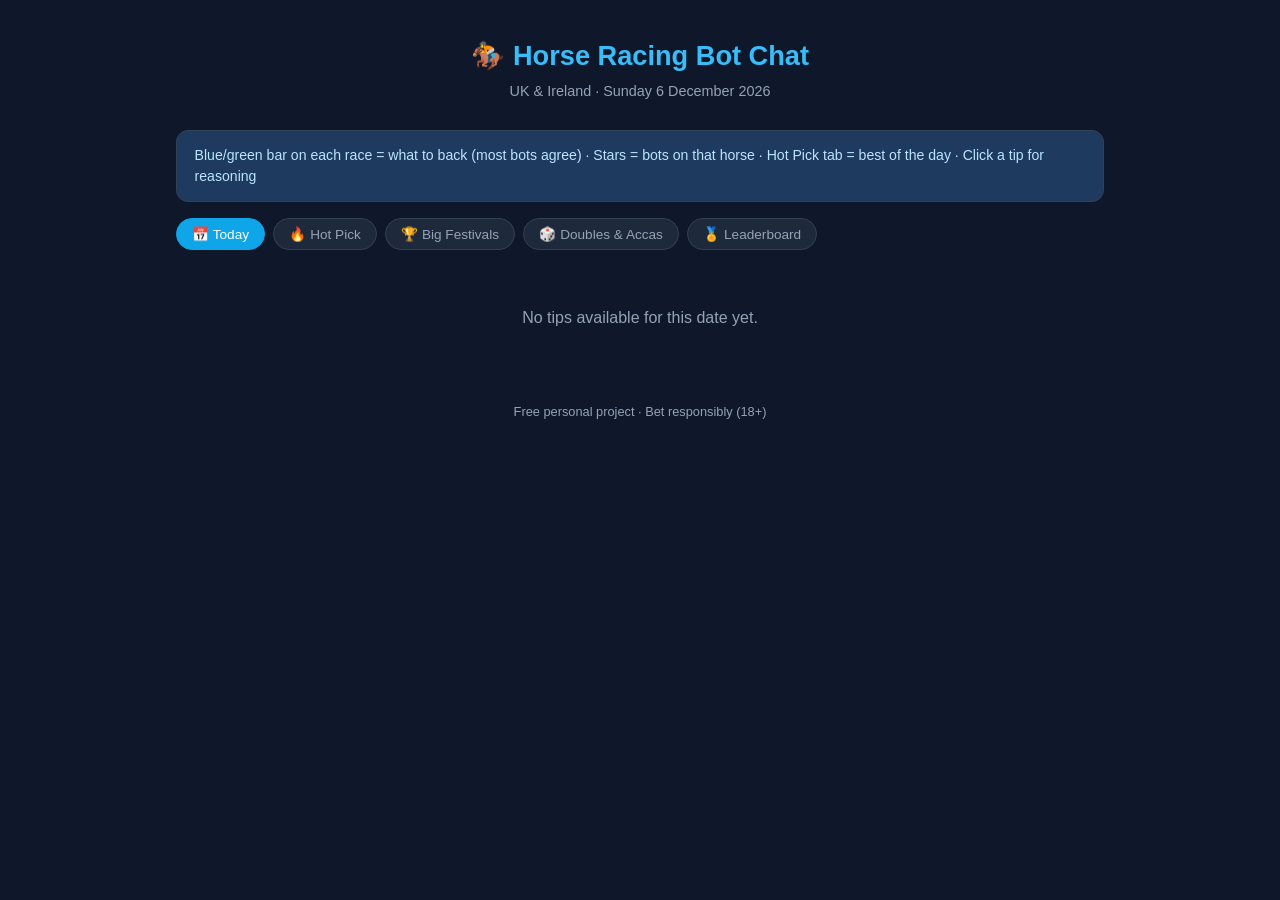
==== commit 5d9a204c: "Add files via upload" ====
--- a/index.html
+++ b/index.html
@@ -568,33 +568,6 @@
 }
 
 
-async function  {
-  const el = document.getElementById("data-status");
-  if (!el) return;
-  try {
-    const res = await fetch("./status.json?t=" + Date.now());
-    if (res.ok) {
-      const s = await res.json();
-      const parts = [];
-      if (s.last_settled) parts.push("Last settled: <b style=\"color:#e2e8f0\">" + s.last_settled + "</b>");
-      if (s.best_roi) parts.push("Best ROI: <b style=\"color:#4ade80\">" + s.best_roi + "</b>");
-      if (s.settled_days != null) parts.push(s.settled_days + " days tracked");
-      el.innerHTML = parts.join(" · ") || "Status ready";
-      return;
-    }
-  } catch (e) {}
-  try {
-    const res = await fetch("./leaderboard.json?t=" + Date.now());
-    if (res.ok) {
-      const lb = await res.json();
-      el.innerHTML = lb.last_settled
-        ? ("Last settled: <b style=\"color:#e2e8f0\">" + lb.last_settled + "</b>")
-        : "Leaderboard loaded — no settlements yet";
-      return;
-    }
-  } catch (e) {}
-  el.textContent = "";
-}
 
 async function fillLeaderboard(period) {
   const root = document.getElementById("lb-root");
